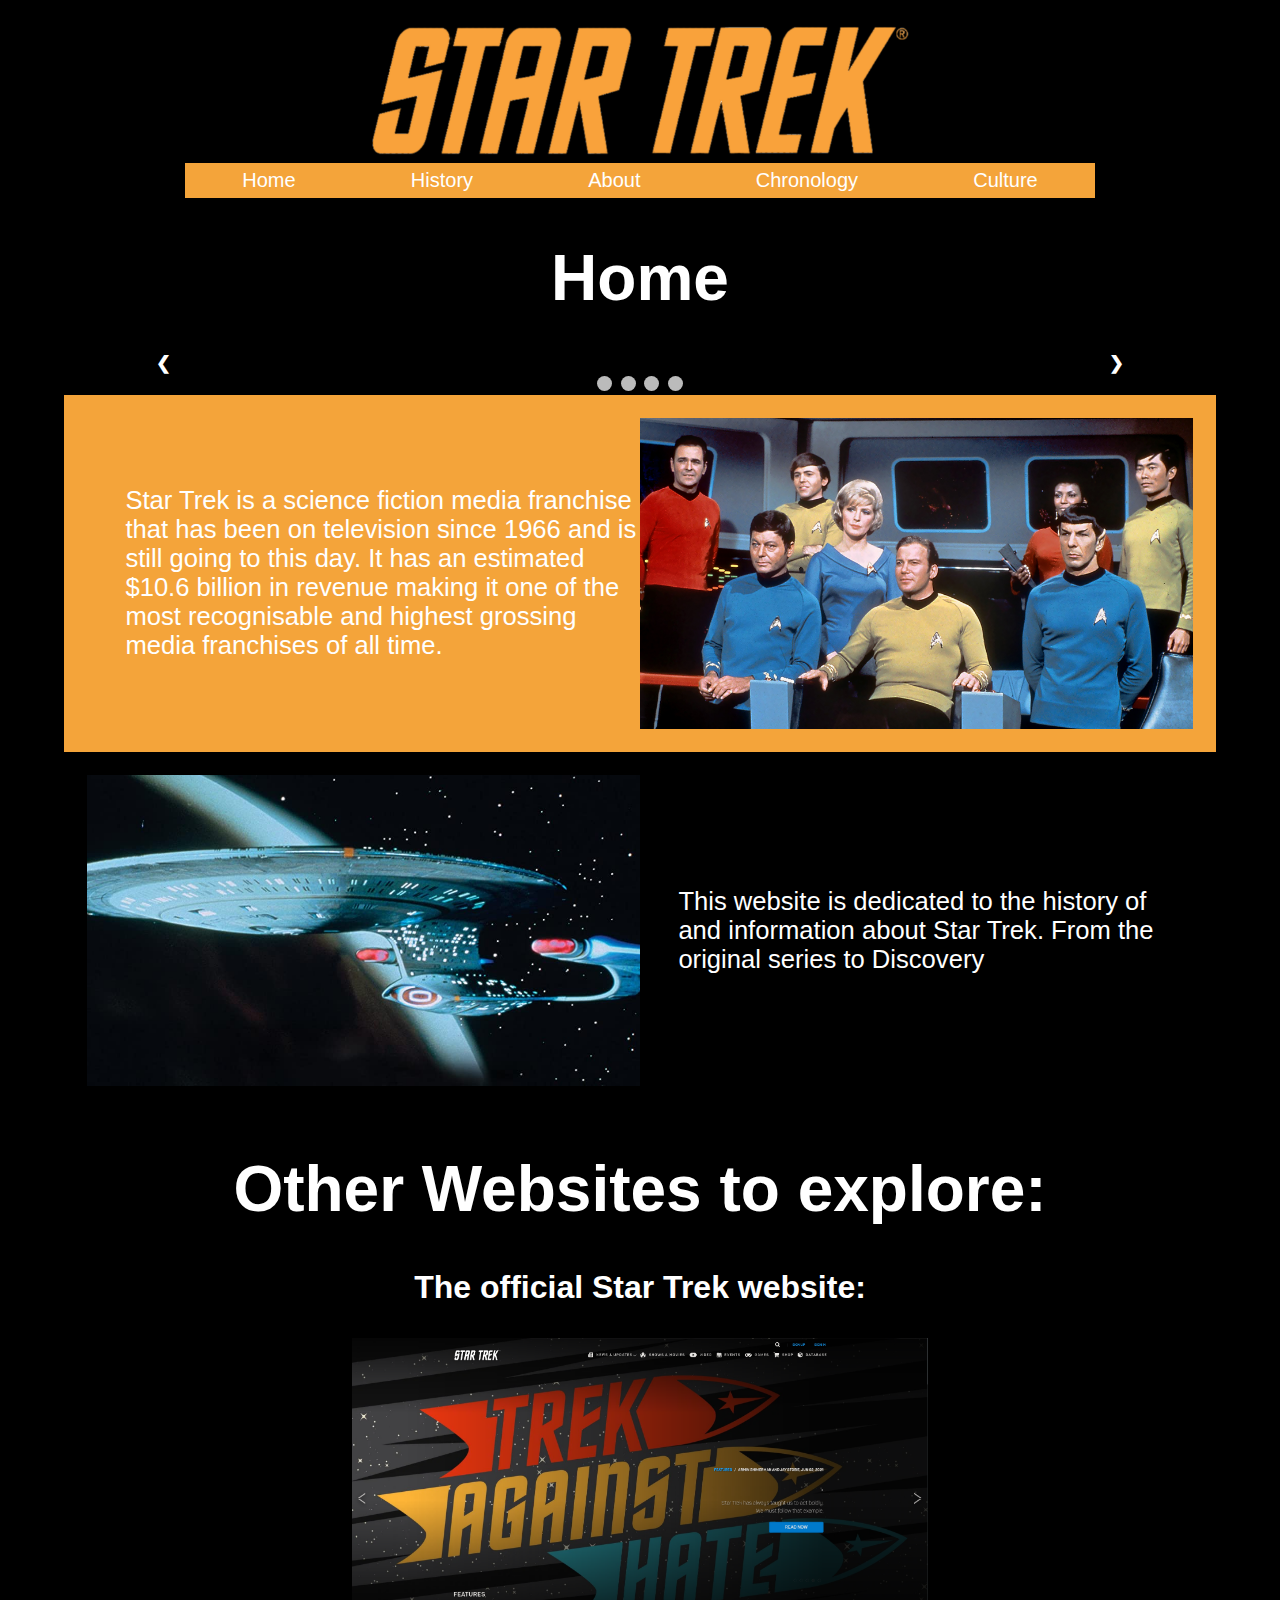
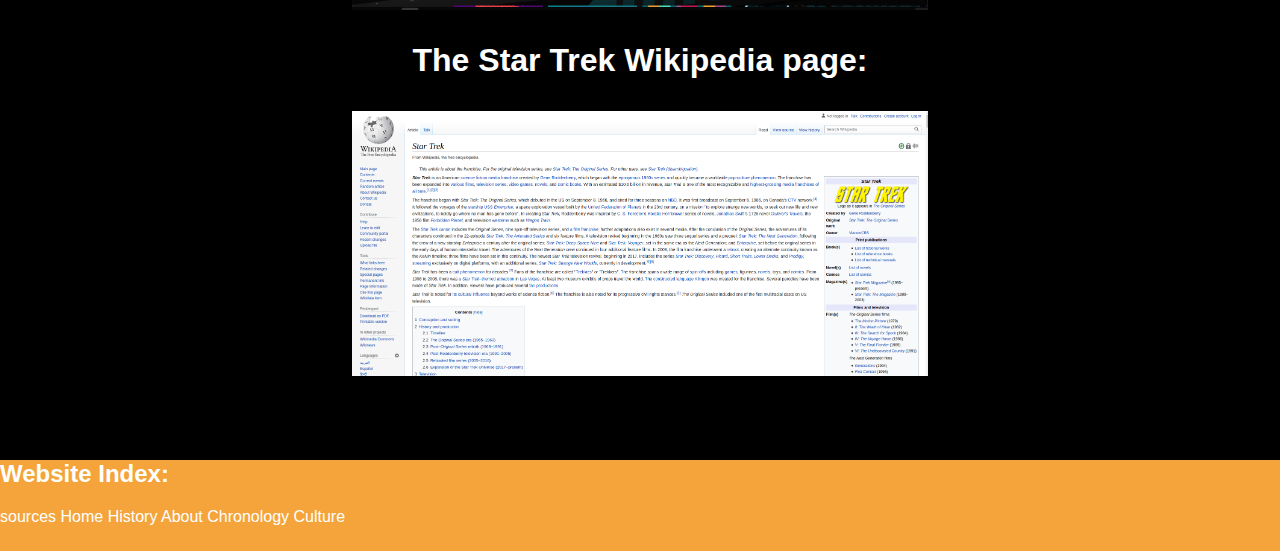
==== index.html @ b8cc9b43 "Adding in css and JavaScript" ====
<!DOCTYPE html>
<html lang="en">

<head>
    <meta charset="UTF-8">
    <meta http-equiv="X-UA-Compatible" content="IE=edge">
    <meta name="viewport" content="width=device-width, initial-scale=1.0">
    <link rel="stylesheet" href="css/main.css">
    <link rel="preconnect" href="https://fonts.googleapis.com">
    <link rel="preconnect" href="https://fonts.gstatic.com" crossorigin>
    <link href="https://fonts.googleapis.com/css2?family=Oswald&display=swap" rel="stylesheet">
    <link rel="shortcut icon" type="image/png" href="images/star_trek_symbol.png" />
    <script src="JavaScript/Slider.js"></script>
    <title>Home</title>
</head>

<body>
    <div class="body">
        <div class="title">
            <a href="index.html"><img src="images/Star-Trek-words.png"></a>
        </div>
        <div class="nav">
            <a href="index.html">Home</a>
            <a href="history.html">History</a>
            <a href="about.html">About</a>
            <a href="chronology.html">Chronology</a>
            <a href="culture.html">Culture</a>
        </div>
        <h1>Home</h1>
        <!-- Slideshow container -->
        <div class="slideshow-container">

            <!-- Full-width images with number and caption text -->
            <div class="mySlides fade">
                <div class="numbertext">1 / 4</div>
                <img src="images/Gene.jpg" style="width:100%">
                <div class="text">History</div>
            </div>

            <div class="mySlides fade">
                <div class="numbertext">2 / 4</div>
                <img src="images/Star_Trek_TOS_Poster.jpg" style="width:100%">
                <div class="text">About</div>
            </div>

            <div class="mySlides fade">
                <div class="numbertext">3 / 4</div>
                <img src="images/Star_Trek_TOS_cast.jpg" style="width:100%">
                <div class="text">Chronology</div>
            </div>

            <div class="mySlides fade">
                <div class="numbertext">3 / 4</div>
                <img src="images/uhura.jpg" style="width:100%">
                <div class="text">Culture</div>
            </div>

            <!-- Next and previous buttons -->
            <a class="prev" onclick="plusSlides(-1)">&#10094;</a>
            <a class="next" onclick="plusSlides(1)">&#10095;</a>
        </div>
        <br>

        <!-- The dots/circles -->
        <div style="text-align:center">
            <span class="dot" onclick="currentSlide(1)"></span>
            <span class="dot" onclick="currentSlide(2)"></span>
            <span class="dot" onclick="currentSlide(3)"></span>
            <span class="dot" onclick="currentSlide(4)"></span>
        </div>
        <div class="YellowBackground">
            <div class="article" id="reverse">
                <p>Star Trek is a science fiction media franchise that has been on television since 1966 and is still
                    going to this day. It has an estimated $10.6 billion in revenue making it one of the most
                    recognisable and highest grossing media franchises of all time.</p>
                <img src="images/Star_Trek_TOS_cast.jpg" alt="The original series cast">
            </div>
        </div>
        <div class="article">
            <img src="images/Enterprise_TGN.jpg">
            <p>This website is dedicated to the history of and information about Star Trek. From the original series to
                Discovery</p>
        </div>
        <h1>Other Websites to explore:</h1>
        <a href="https://intl.startrek.com/">
            <h3>The official Star Trek website:</h3><img src="images/StartrekOfficialSite.png" alt="">
        </a>
        <a href="https://en.wikipedia.org/wiki/Star_Trek">
            <h3>The Star Trek Wikipedia page:</h3><img src="images/StarTrekWikipedia.png" alt="">
        </a>
    </div>
    <div class="footer">
        <footer>
            <h2>Website Index: </h2>
            <a href="">sources</a>
            <a href="index.html">Home</a>
            <a href="history.html">History</a>
            <a href="about.html">About</a>
            <a href="chronology.html">Chronology</a>
            <a href="culture.html">Culture</a>
        </footer>
    </div>
</body>

</html>
---- css/main.css ----
body{
    background-color: black;
    align-content: center;
    font-family: 'Oswald', sans-serif;
    margin: 0%;
}
.body{
  padding: 0% 5% 5% 5%;
}
.pageDescription p{
    text-align: center;
    font-size: 150%;
}
a, p{
    text-decoration: none;
    color: white;  
}
h1{
    font-size: 400%;
    text-align: center;
    color: white;
}
h2{
  color: white;
}
h3{
    font-size: 200%;
    text-align: center;
}
.seasonIcon img{
    width: 200px;
}
img{
    display: block;
    margin-left: auto;
    margin-right: auto;
    width: 50%;
}

.nav{
    overflow: hidden;
    display: flex;
    flex-wrap: wrap;
    justify-content: center;
    border-color: white;
}

.nav a{
    float: left;
    background-color: #f4a43a;
    text-align: center;
    text-decoration: none;
    color: white;
    padding: 0.5% 5% 0.5% 5%;
    font-size: 20px;
}

.nav a:hover{
    background-color: #f9ac57;
}
.article{
    padding:2%;
    display: flex;
    align-items:center;
    justify-content: center;

}
.article p{
    font-size: 2vw;
    padding-left: 3vw;
}

.article h3{
    font-size: 2vw;
}

.YellowBackground{
    background-color: #f4a43a;
}
* {
  box-sizing: border-box;
}
.container p{
    color: black;
}

/* you need to source this code */
body {
  font-family: Helvetica, sans-serif;
}

/* The actual timeline (the vertical ruler) */
.timeline {
  position: relative;
  max-width: 1200px;
  margin: 0 auto;
}

/* The actual timeline (the vertical ruler) */
.timeline::after {
  content: '';
  position: absolute;
  width: 6px;
  background-color: white;
  top: 0;
  bottom: 0;
  left: 50%;
  margin-left: -3px;
}

/* Container around content */
.container {
  padding: 10px 40px;
  position: relative;
  background-color: inherit;
  width: 50%;
}

/* The circles on the timeline */
.container::after {
  content: '';
  position: absolute;
  width: 25px;
  height: 25px;
  right: -17px;
  background-color: white;
  border: 4px solid #FF9F55;
  top: 15px;
  border-radius: 50%;
  z-index: 1;
}

/* Place the container to the left */
.left {
  left: 0;
}

/* Place the container to the right */
.right {
  left: 50%;
}

/* Add arrows to the left container (pointing right) */
.left::before {
  content: " ";
  height: 0;
  position: absolute;
  top: 22px;
  width: 0;
  z-index: 1;
  right: 30px;
  border: medium solid white;
  border-width: 10px 0 10px 10px;
  border-color: transparent transparent transparent white;
}

/* Add arrows to the right container (pointing left) */
.right::before {
  content: " ";
  height: 0;
  position: absolute;
  top: 22px;
  width: 0;
  z-index: 1;
  left: 30px;
  border: medium solid white;
  border-width: 10px 10px 10px 0;
  border-color: transparent white transparent transparent;
}

/* Fix the circle for containers on the right side */
.right::after {
  left: -16px;
}

/* The actual content */
.content {
  padding: 20px 30px;
  background-color: white;
  position: relative;
  border-radius: 6px;
}

/* Media queries - Responsive timeline on screens less than 600px wide */
@media screen and (max-width: 600px) {
/* Place the timelime to the left */
  .timeline::after {
    left: 31px;
  }

/* Full-width containers */
  .container {
    width: 100%;
    padding-left: 70px;
    padding-right: 25px;
  }

/* Make sure that all arrows are pointing leftwards */
  .container::before {
    left: 60px;
    border: medium solid white;
    border-width: 10px 10px 10px 0;
    border-color: transparent white transparent transparent;
  }

/* Make sure all circles are at the same spot */
  .left::after, .right::after {
    left: 15px;
  }

/* Make all right containers behave like the left ones */
  .right {
    left: 0%;
  }
}
.footer{
  background-color: #f4a43a;
  padding: 0% 0% 2% 0%;
  margin: 0pt;
  color: white;
}

@media screen and (max-width: 480px) {
  h1{
    font-size: 150%;
  }
  h3{
    font-size: 100%;
  }
  a{
    font-size: 100%;
  }
  .article p{
    font-size: 100%;
    padding-left: 3vw;
  }
  .article{
    padding:2%;
    display: flex;
    align-items:center;
    justify-content: center;
    flex-direction: column;
  }
  .YellowBackground{
    background-color: #f4a43a;
    display:flex;
  }
  #reverse {
    flex-direction: column-reverse;
  }
}
* {box-sizing:border-box}

/* Slideshow container */
.slideshow-container {
  max-width: 1000px;
  position: relative;
  margin: auto;
}

/* Hide the images by default */
.mySlides {
  display: none;
}

/* Next & previous buttons */
.prev, .next {
  cursor: pointer;
  position: absolute;
  top: 50%;
  width: auto;
  margin-top: -22px;
  padding: 16px;
  color: white;
  font-weight: bold;
  font-size: 18px;
  transition: 0.6s ease;
  border-radius: 0 3px 3px 0;
  user-select: none;
}

/* Position the "next button" to the right */
.next {
  right: 0;
  border-radius: 3px 0 0 3px;
}

/* On hover, add a black background color with a little bit see-through */
.prev:hover, .next:hover {
  background-color: rgba(0,0,0,0.8);
}

/* Caption text */
.text {
  color: #f2f2f2;
  font-size: 15px;
  padding: 8px 12px;
  position: absolute;
  bottom: 8px;
  width: 100%;
  text-align: center;
}

/* Number text (1/3 etc) */
.numbertext {
  color: #f2f2f2;
  font-size: 12px;
  padding: 8px 12px;
  position: absolute;
  top: 0;
}

/* The dots/bullets/indicators */
.dot {
  cursor: pointer;
  height: 15px;
  width: 15px;
  margin: 0 2px;
  background-color: #bbb;
  border-radius: 50%;
  display: inline-block;
  transition: background-color 0.6s ease;
}

.active, .dot:hover {
  background-color: #717171;
}

/* Fading animation */
.fade {
  -webkit-animation-name: fade;
  -webkit-animation-duration: 1.5s;
  animation-name: fade;
  animation-duration: 1.5s;
}

@-webkit-keyframes fade {
  from {opacity: .4}
  to {opacity: 1}
}

@keyframes fade {
  from {opacity: .4}
  to {opacity: 1}
}
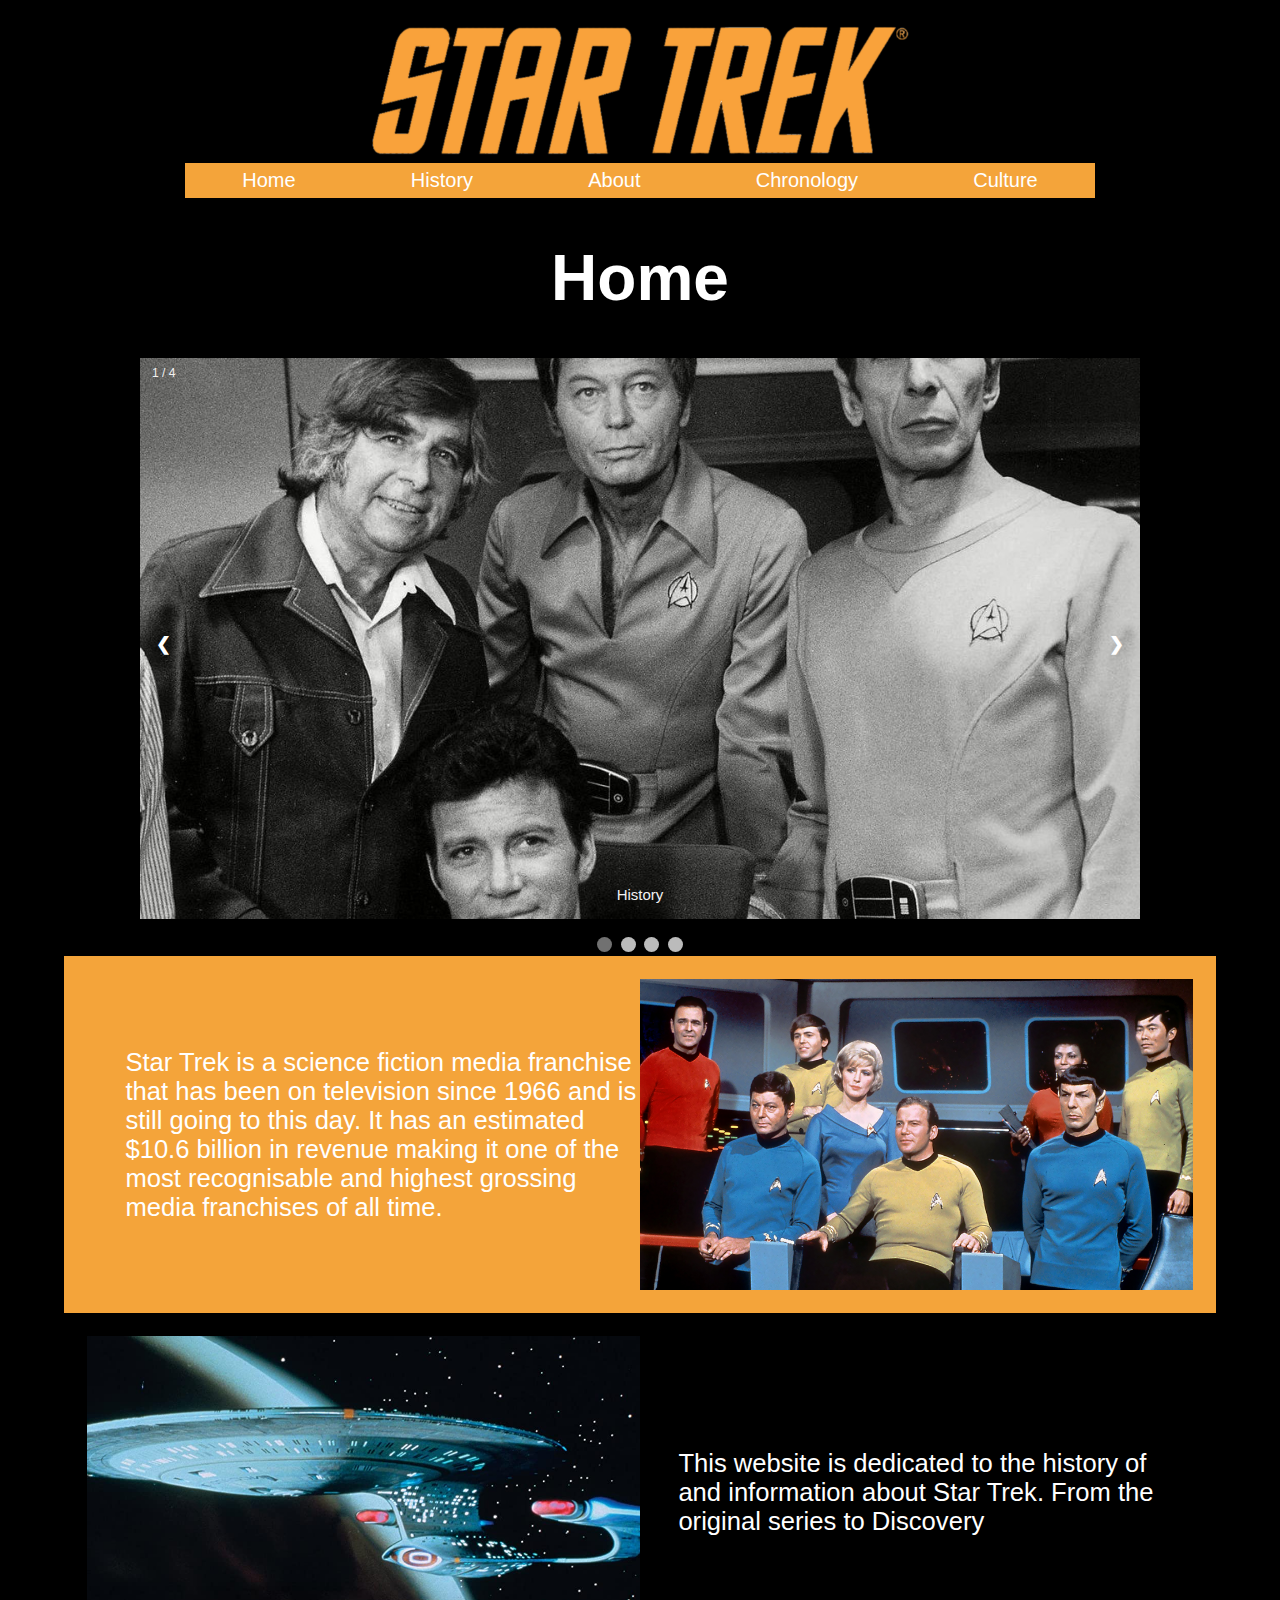
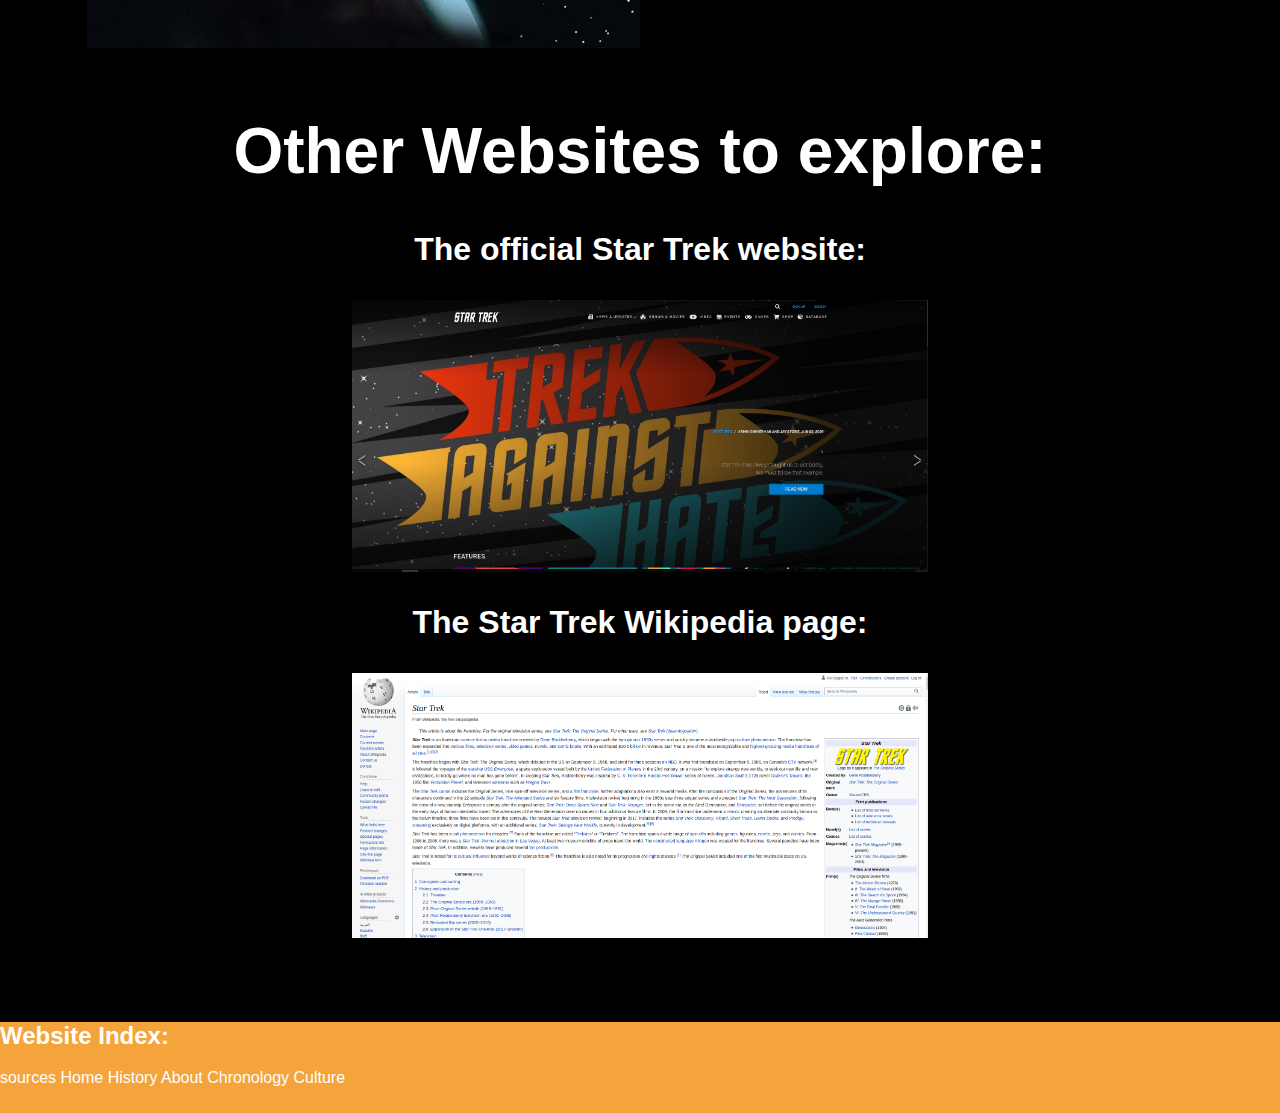
==== commit 1f60f87c: "Adjusting Slideshow to fit website" ====
--- a/index.html
+++ b/index.html
@@ -14,7 +14,7 @@
     <title>Home</title>
 </head>
 
-<body>
+<body onload="currentSlide(1)">
     <div class="body">
         <div class="title">
             <a href="index.html"><img src="images/Star-Trek-words.png"></a>
@@ -33,25 +33,25 @@
             <!-- Full-width images with number and caption text -->
             <div class="mySlides fade">
                 <div class="numbertext">1 / 4</div>
-                <img src="images/Gene.jpg" style="width:100%">
+                <a href="history.html"><img src="images/Gene_slider.jpg" style="width:100%"></a>
                 <div class="text">History</div>
             </div>
 
             <div class="mySlides fade">
                 <div class="numbertext">2 / 4</div>
-                <img src="images/Star_Trek_TOS_Poster.jpg" style="width:100%">
+                <a href="about.html"><img src="images/PostersSlider.jpg" style="width:100%"></a>
                 <div class="text">About</div>
             </div>
 
             <div class="mySlides fade">
                 <div class="numbertext">3 / 4</div>
-                <img src="images/Star_Trek_TOS_cast.jpg" style="width:100%">
+                <a href="chronology.html"><img src="images/Star_Trek_TOS_cast.jpg" style="width:100%"></a>
                 <div class="text">Chronology</div>
             </div>
 
             <div class="mySlides fade">
                 <div class="numbertext">3 / 4</div>
-                <img src="images/uhura.jpg" style="width:100%">
+                <a href="culture.html"><img src="images/uhuraSlider.jpg" style="width:100%"></a>
                 <div class="text">Culture</div>
             </div>
 
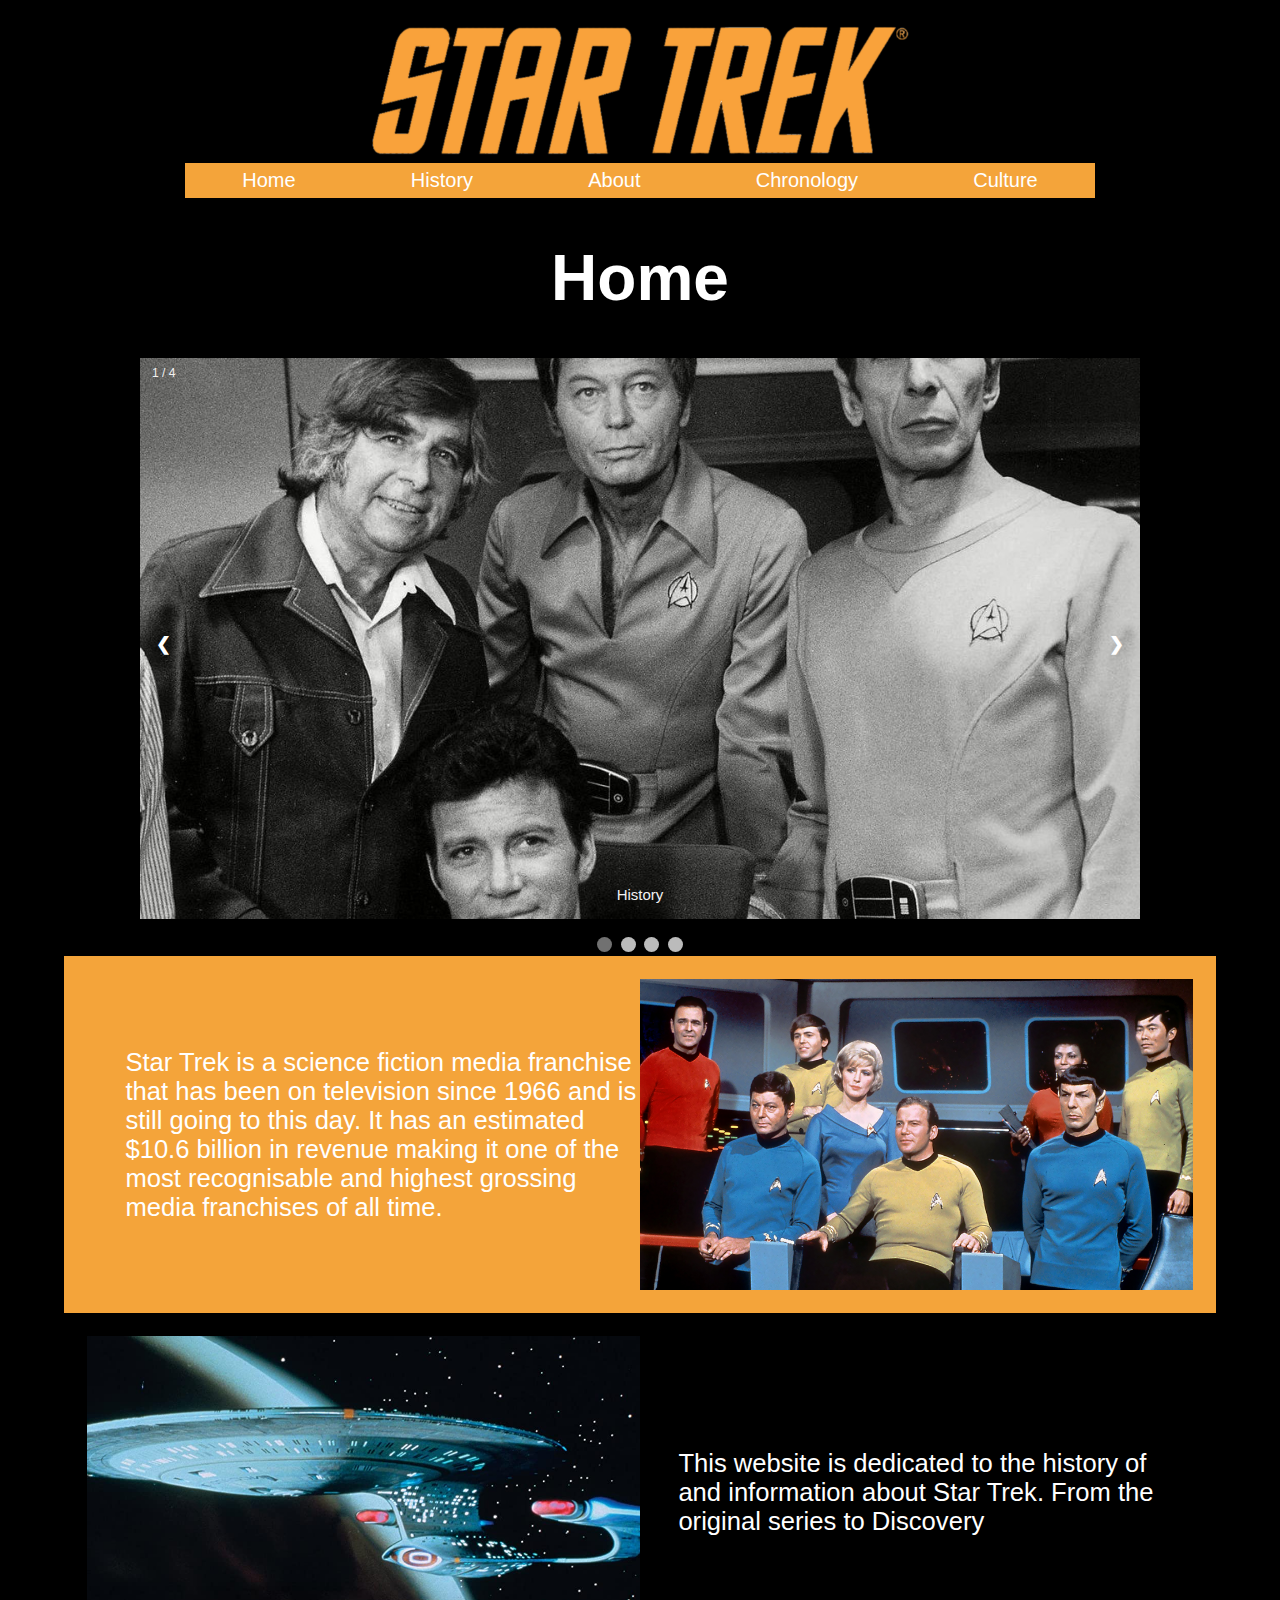
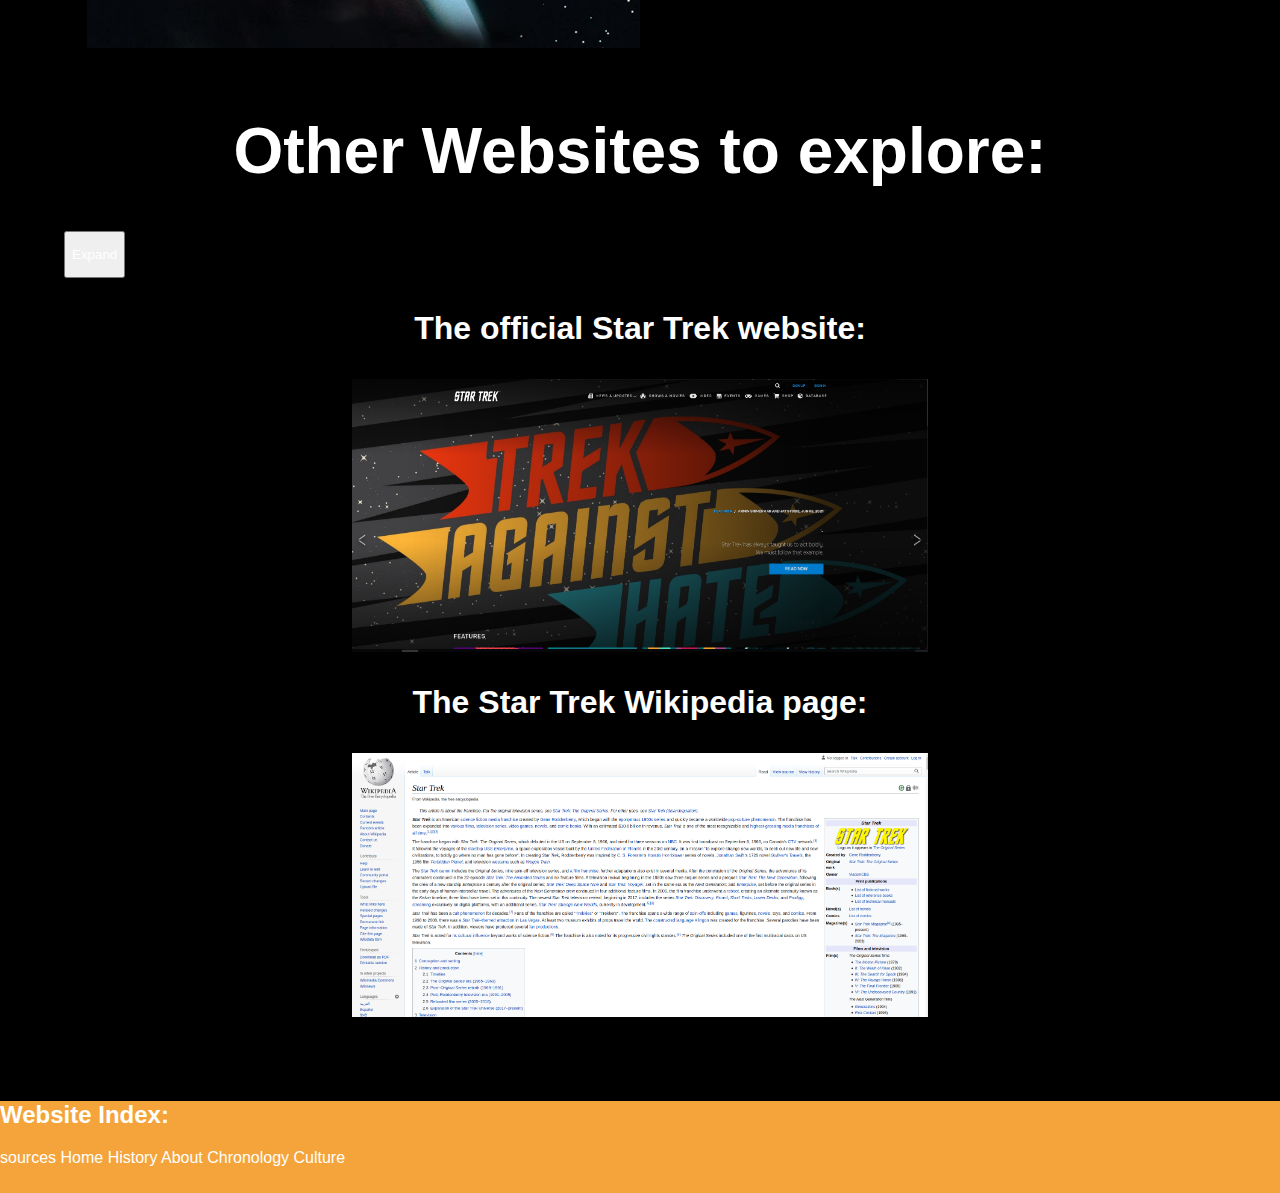
==== commit 47e1eb47: "add button" ====
--- a/index.html
+++ b/index.html
@@ -14,10 +14,11 @@
     <title>Home</title>
 </head>
 
+<!--When the site loads, currentSlide runs to display the first panel of the slideshow-->
 <body onload="currentSlide(1)">
     <div class="body">
         <div class="title">
-            <a href="index.html"><img src="images/Star-Trek-words.png"></a>
+            <a href="index.html"><img src="images/Star-Trek-words.png" alt="Star Trek Website Logo"></a>
         </div>
         <div class="nav">
             <a href="index.html">Home</a>
@@ -27,31 +28,32 @@
             <a href="culture.html">Culture</a>
         </div>
         <h1>Home</h1>
+        <!-- slideshow adapted from https://www.w3schools.com/howto/howto_js_slideshow.asp-->
         <!-- Slideshow container -->
         <div class="slideshow-container">
 
             <!-- Full-width images with number and caption text -->
             <div class="mySlides fade">
                 <div class="numbertext">1 / 4</div>
-                <a href="history.html"><img src="images/Gene_slider.jpg" style="width:100%"></a>
+                <a href="history.html" ><img src="images/Gene_slider.jpg"class="Slide" alt="Gene roddenberry and the original cast of star trek"></a>
                 <div class="text">History</div>
             </div>
 
             <div class="mySlides fade">
                 <div class="numbertext">2 / 4</div>
-                <a href="about.html"><img src="images/PostersSlider.jpg" style="width:100%"></a>
+                <a href="about.html"><img src="images/PostersSlider.jpg"class="Slide" alt="Posters from some of the most popular star trek series"></a>
                 <div class="text">About</div>
             </div>
 
             <div class="mySlides fade">
                 <div class="numbertext">3 / 4</div>
-                <a href="chronology.html"><img src="images/Star_Trek_TOS_cast.jpg" style="width:100%"></a>
+                <a href="chronology.html" ><img src="images/Star_Trek_TOS_cast.jpg" class="Slide" alt="the original series cast at the helm of the enterprise"></a>
                 <div class="text">Chronology</div>
             </div>
 
             <div class="mySlides fade">
                 <div class="numbertext">3 / 4</div>
-                <a href="culture.html"><img src="images/uhuraSlider.jpg" style="width:100%"></a>
+                <a href="culture.html"><img src="images/uhuraSlider.jpg"class="Slide" alt="uhura from the original series"></a>
                 <div class="text">Culture</div>
             </div>
 
@@ -70,6 +72,7 @@
         </div>
         <div class="YellowBackground">
             <div class="article" id="reverse">
+                <!--id = "reverse" makes it so when the window the reaches a certain size, the items in this div are flipped !-->
                 <p>Star Trek is a science fiction media franchise that has been on television since 1966 and is still
                     going to this day. It has an estimated $10.6 billion in revenue making it one of the most
                     recognisable and highest grossing media franchises of all time.</p>
@@ -77,16 +80,17 @@
             </div>
         </div>
         <div class="article">
-            <img src="images/Enterprise_TGN.jpg">
+            <img src="images/Enterprise_TGN.jpg" alt="the starship enterprise from The next generation">
             <p>This website is dedicated to the history of and information about Star Trek. From the original series to
                 Discovery</p>
         </div>
         <h1>Other Websites to explore:</h1>
+        <button type="button"><p>Expand</p></button>
         <a href="https://intl.startrek.com/">
-            <h3>The official Star Trek website:</h3><img src="images/StartrekOfficialSite.png" alt="">
+            <h3>The official Star Trek website:</h3><img src="images/StartrekOfficialSite.png" alt="The official Star Trek Website">
         </a>
         <a href="https://en.wikipedia.org/wiki/Star_Trek">
-            <h3>The Star Trek Wikipedia page:</h3><img src="images/StarTrekWikipedia.png" alt="">
+            <h3>The Star Trek Wikipedia page:</h3><img src="images/StarTrekWikipedia.png" alt="The Star Trek Wikipedia page">
         </a>
     </div>
     <div class="footer">
@@ -101,5 +105,4 @@
         </footer>
     </div>
 </body>
-
 </html>--- a/css/main.css
+++ b/css/main.css
@@ -183,7 +183,17 @@
 
 /* Media queries - Responsive timeline on screens less than 600px wide */
 @media screen and (max-width: 600px) {
-/* Place the timelime to the left */
+
+}
+.footer{
+  background-color: #f4a43a;
+  padding: 0% 0% 2% 0%;
+  margin: 0pt;
+  color: white;
+}
+
+@media screen and (max-width: 600px) {
+  /* Place the timelime to the left */
   .timeline::after {
     left: 31px;
   }
@@ -212,15 +222,6 @@
   .right {
     left: 0%;
   }
-}
-.footer{
-  background-color: #f4a43a;
-  padding: 0% 0% 2% 0%;
-  margin: 0pt;
-  color: white;
-}
-
-@media screen and (max-width: 480px) {
   h1{
     font-size: 150%;
   }
@@ -342,4 +343,8 @@
 @keyframes fade {
   from {opacity: .4}
   to {opacity: 1}
+}
+
+.Slide{
+  width: 100%;
 }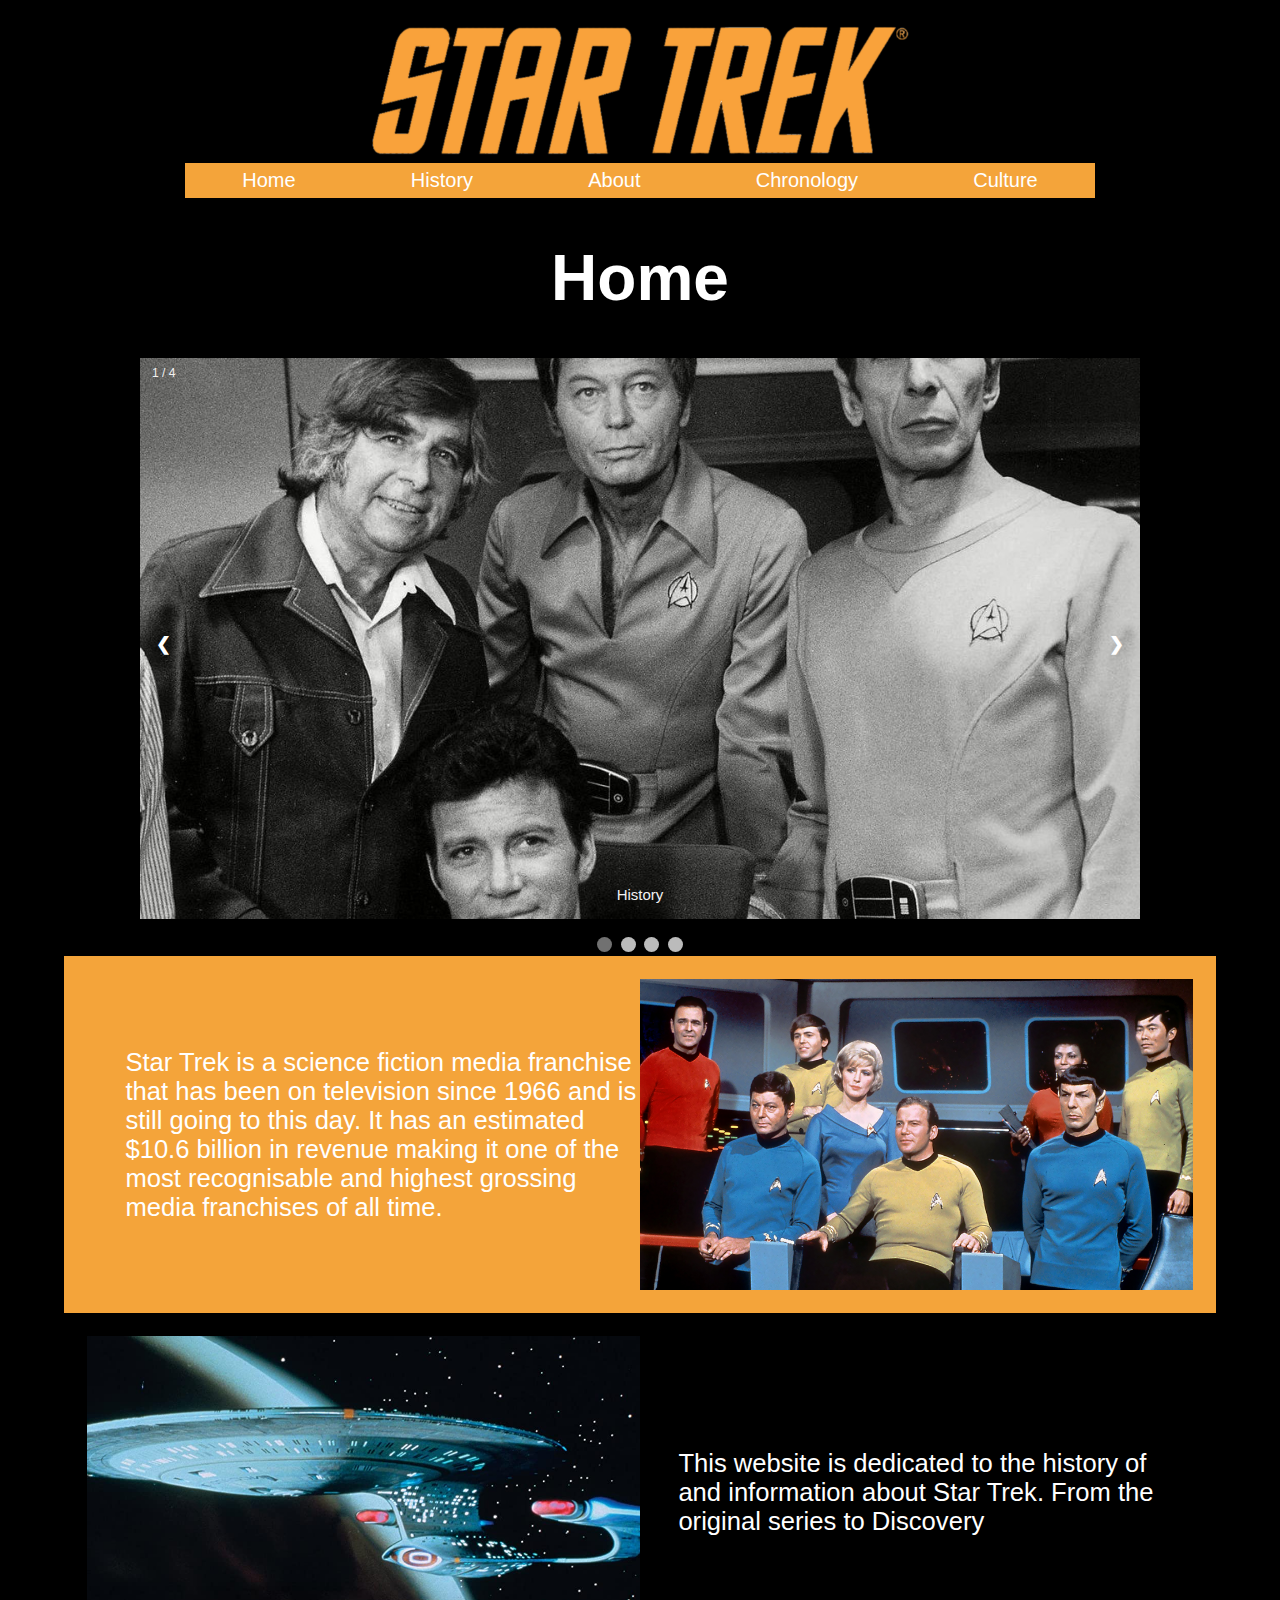
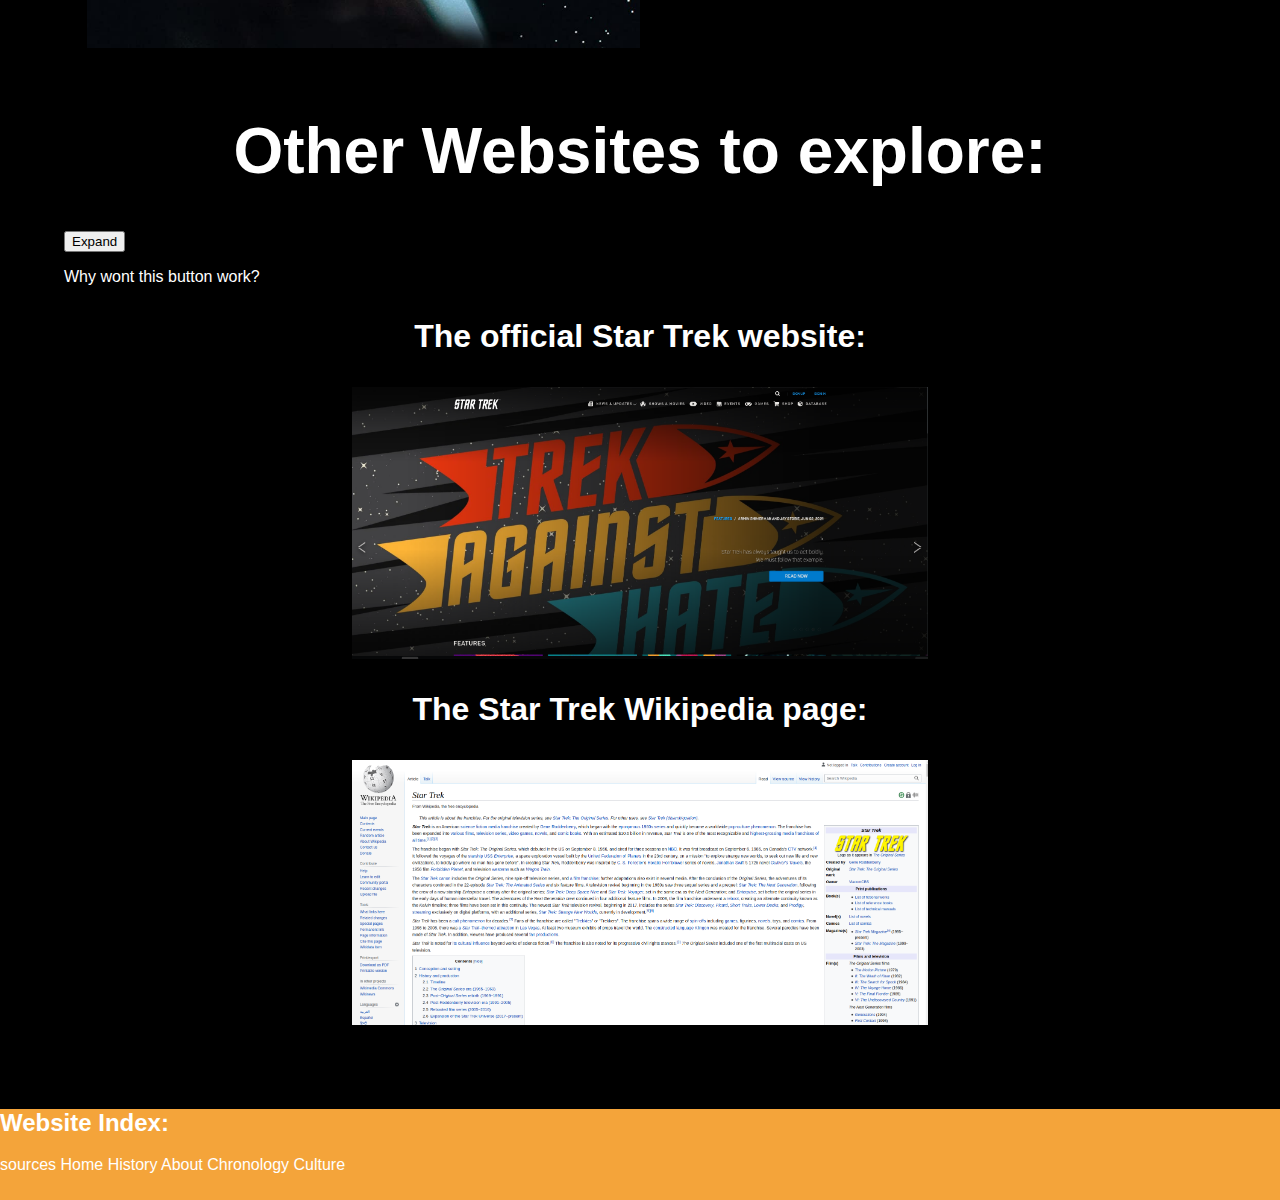
==== commit 7adb0519: "Update main.css and index.html" ====
--- a/index.html
+++ b/index.html
@@ -85,7 +85,8 @@
                 Discovery</p>
         </div>
         <h1>Other Websites to explore:</h1>
-        <button type="button"><p>Expand</p></button>
+        <button type="button">Expand</button>
+        <p>Why wont this button work?</p>
         <a href="https://intl.startrek.com/">
             <h3>The official Star Trek website:</h3><img src="images/StartrekOfficialSite.png" alt="The official Star Trek Website">
         </a>
--- a/css/main.css
+++ b/css/main.css
@@ -322,6 +322,9 @@
   display: inline-block;
   transition: background-color 0.6s ease;
 }
+.button{
+  align-items: center;
+}
 
 .active, .dot:hover {
   background-color: #717171;
